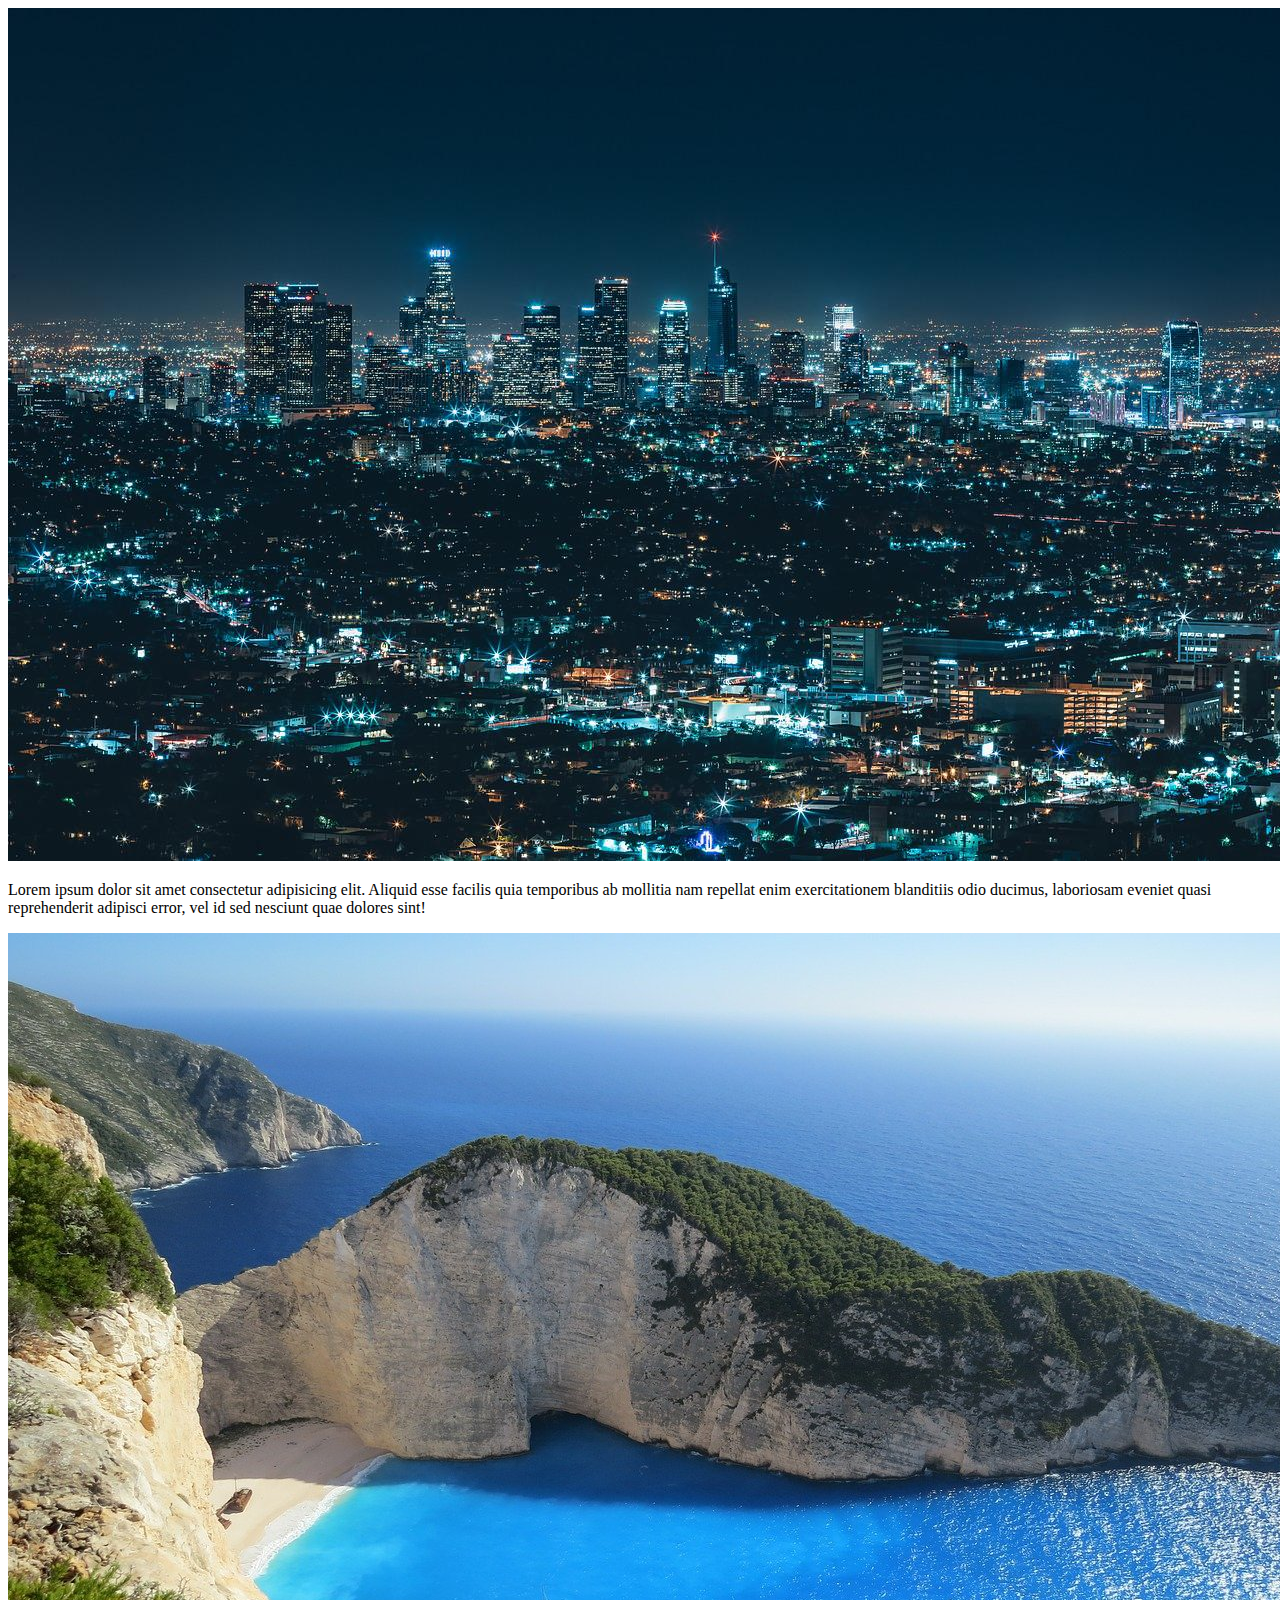
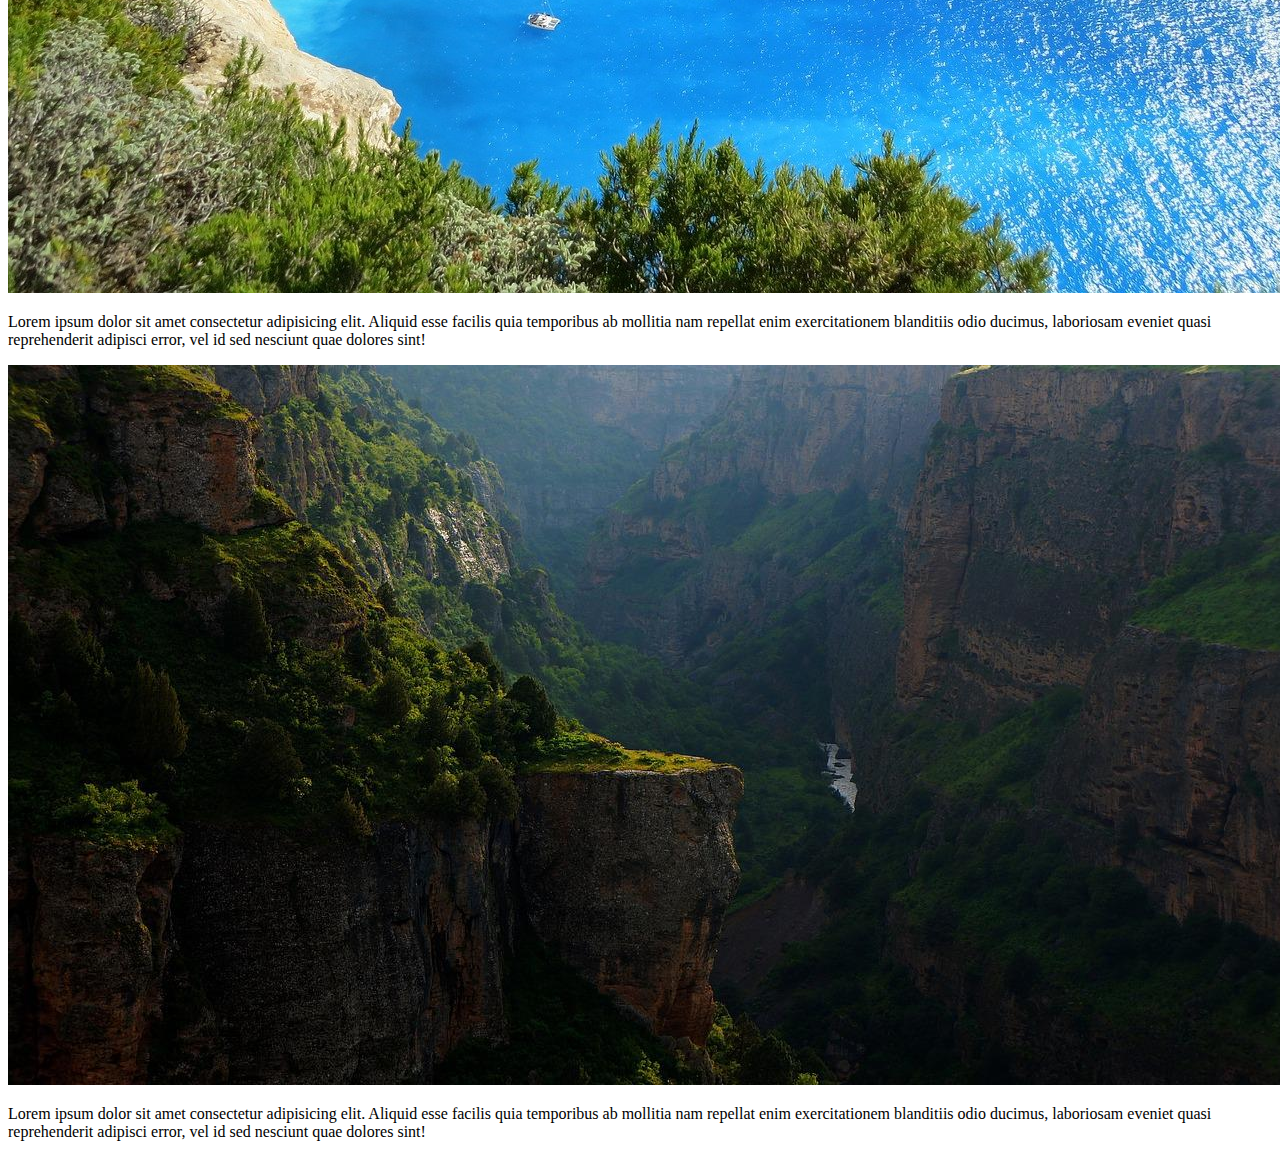
==== index.html @ 28af6409 "atlz" ====
<!DOCTYPE html>
<html lang="en">
  <head>
    <meta charset="UTF-8" />
    <meta http-equiv="X-UA-Compatible" content="IE=edge" />
    <meta name="viewport" content="width=device-width, initial-scale=1.0" />
    <link rel="stylesheet" href="./style.css" />
    <title>Document</title>
  </head>
  <body>
    <img src="img/01.jpg" alt="01" />
    <p>
      Lorem ipsum dolor sit amet consectetur adipisicing elit. Aliquid esse
      facilis quia temporibus ab mollitia nam repellat enim exercitationem
      blanditiis odio ducimus, laboriosam eveniet quasi reprehenderit adipisci
      error, vel id sed nesciunt quae dolores sint!
    </p>
    <img src="img/02.jpg" alt="02" />
    <p>
      Lorem ipsum dolor sit amet consectetur adipisicing elit. Aliquid esse
      facilis quia temporibus ab mollitia nam repellat enim exercitationem
      blanditiis odio ducimus, laboriosam eveniet quasi reprehenderit adipisci
      error, vel id sed nesciunt quae dolores sint!
    </p>
    <img src="img/03.jpg" alt="03" />
    <p>
      Lorem ipsum dolor sit amet consectetur adipisicing elit. Aliquid esse
      facilis quia temporibus ab mollitia nam repellat enim exercitationem
      blanditiis odio ducimus, laboriosam eveniet quasi reprehenderit adipisci
      error, vel id sed nesciunt quae dolores sint!
    </p>
  </body>
</html>
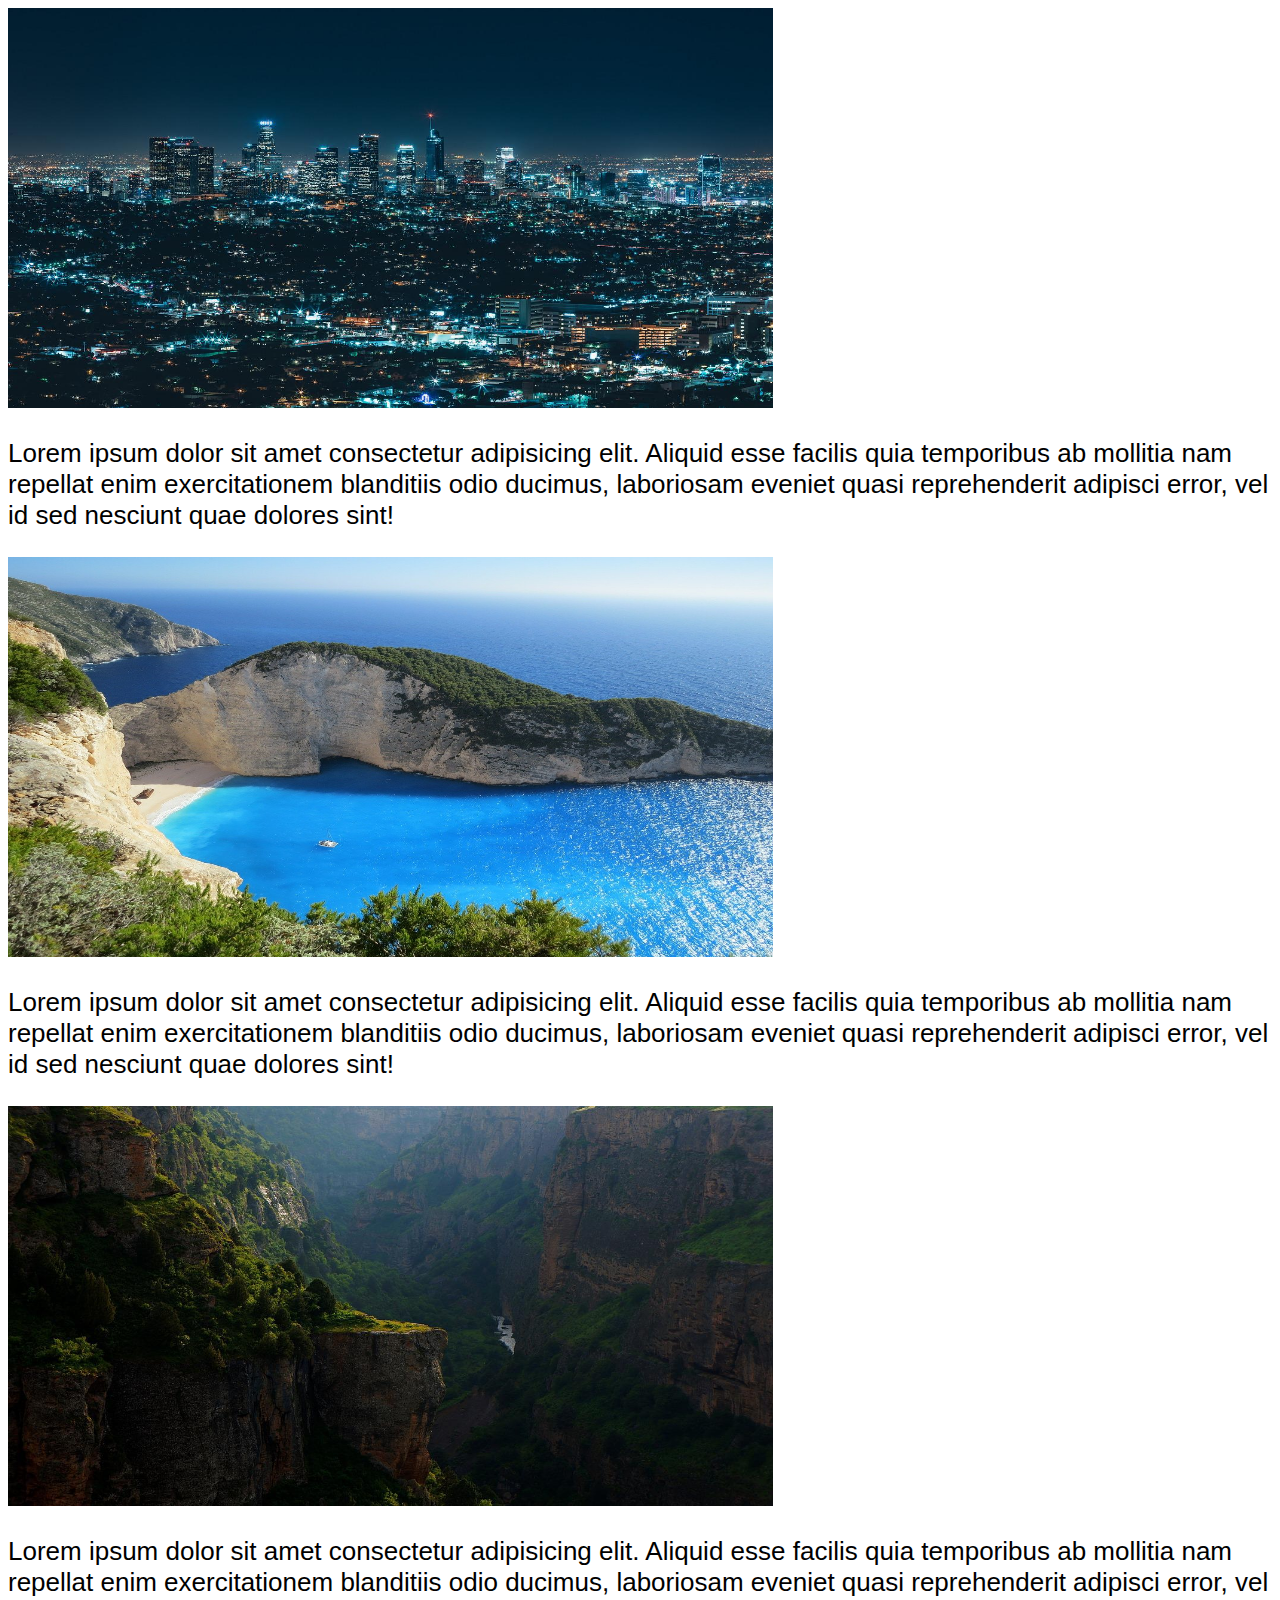
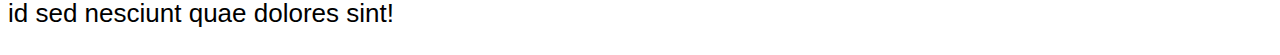
==== commit 949d1103: "atlz" ====
--- a/index.html
+++ b/index.html
@@ -8,22 +8,22 @@
     <title>Document</title>
   </head>
   <body>
-    <img src="img/01.jpg" alt="01" />
-    <p>
+    <img src="img/01.jpg" alt="01" class="img-content" />
+    <p class="text-content">
       Lorem ipsum dolor sit amet consectetur adipisicing elit. Aliquid esse
       facilis quia temporibus ab mollitia nam repellat enim exercitationem
       blanditiis odio ducimus, laboriosam eveniet quasi reprehenderit adipisci
       error, vel id sed nesciunt quae dolores sint!
     </p>
-    <img src="img/02.jpg" alt="02" />
-    <p>
+    <img src="img/02.jpg" alt="02" class="img-content" />
+    <p class="text-content">
       Lorem ipsum dolor sit amet consectetur adipisicing elit. Aliquid esse
       facilis quia temporibus ab mollitia nam repellat enim exercitationem
       blanditiis odio ducimus, laboriosam eveniet quasi reprehenderit adipisci
       error, vel id sed nesciunt quae dolores sint!
     </p>
-    <img src="img/03.jpg" alt="03" />
-    <p>
+    <img src="img/03.jpg" alt="03" class="img-content" />
+    <p class="text-content">
       Lorem ipsum dolor sit amet consectetur adipisicing elit. Aliquid esse
       facilis quia temporibus ab mollitia nam repellat enim exercitationem
       blanditiis odio ducimus, laboriosam eveniet quasi reprehenderit adipisci
--- a/style.css
+++ b/style.css
@@ -0,0 +1,25 @@
+.img-content {
+  width: 765px;
+  height: 400px;
+}
+
+.text-content {
+  font-size: 26px;
+  font-family: Arial, Helvetica, sans-serif;
+}
+
+@media (max-width: 795px) {
+  .img-content {
+    width: 500px;
+  }
+  .text-content {
+    font-size: 16px;
+  }
+}
+
+@media (max-width: 510px) {
+  .img-content {
+    width: 100%;
+    height: 100%;
+  }
+}
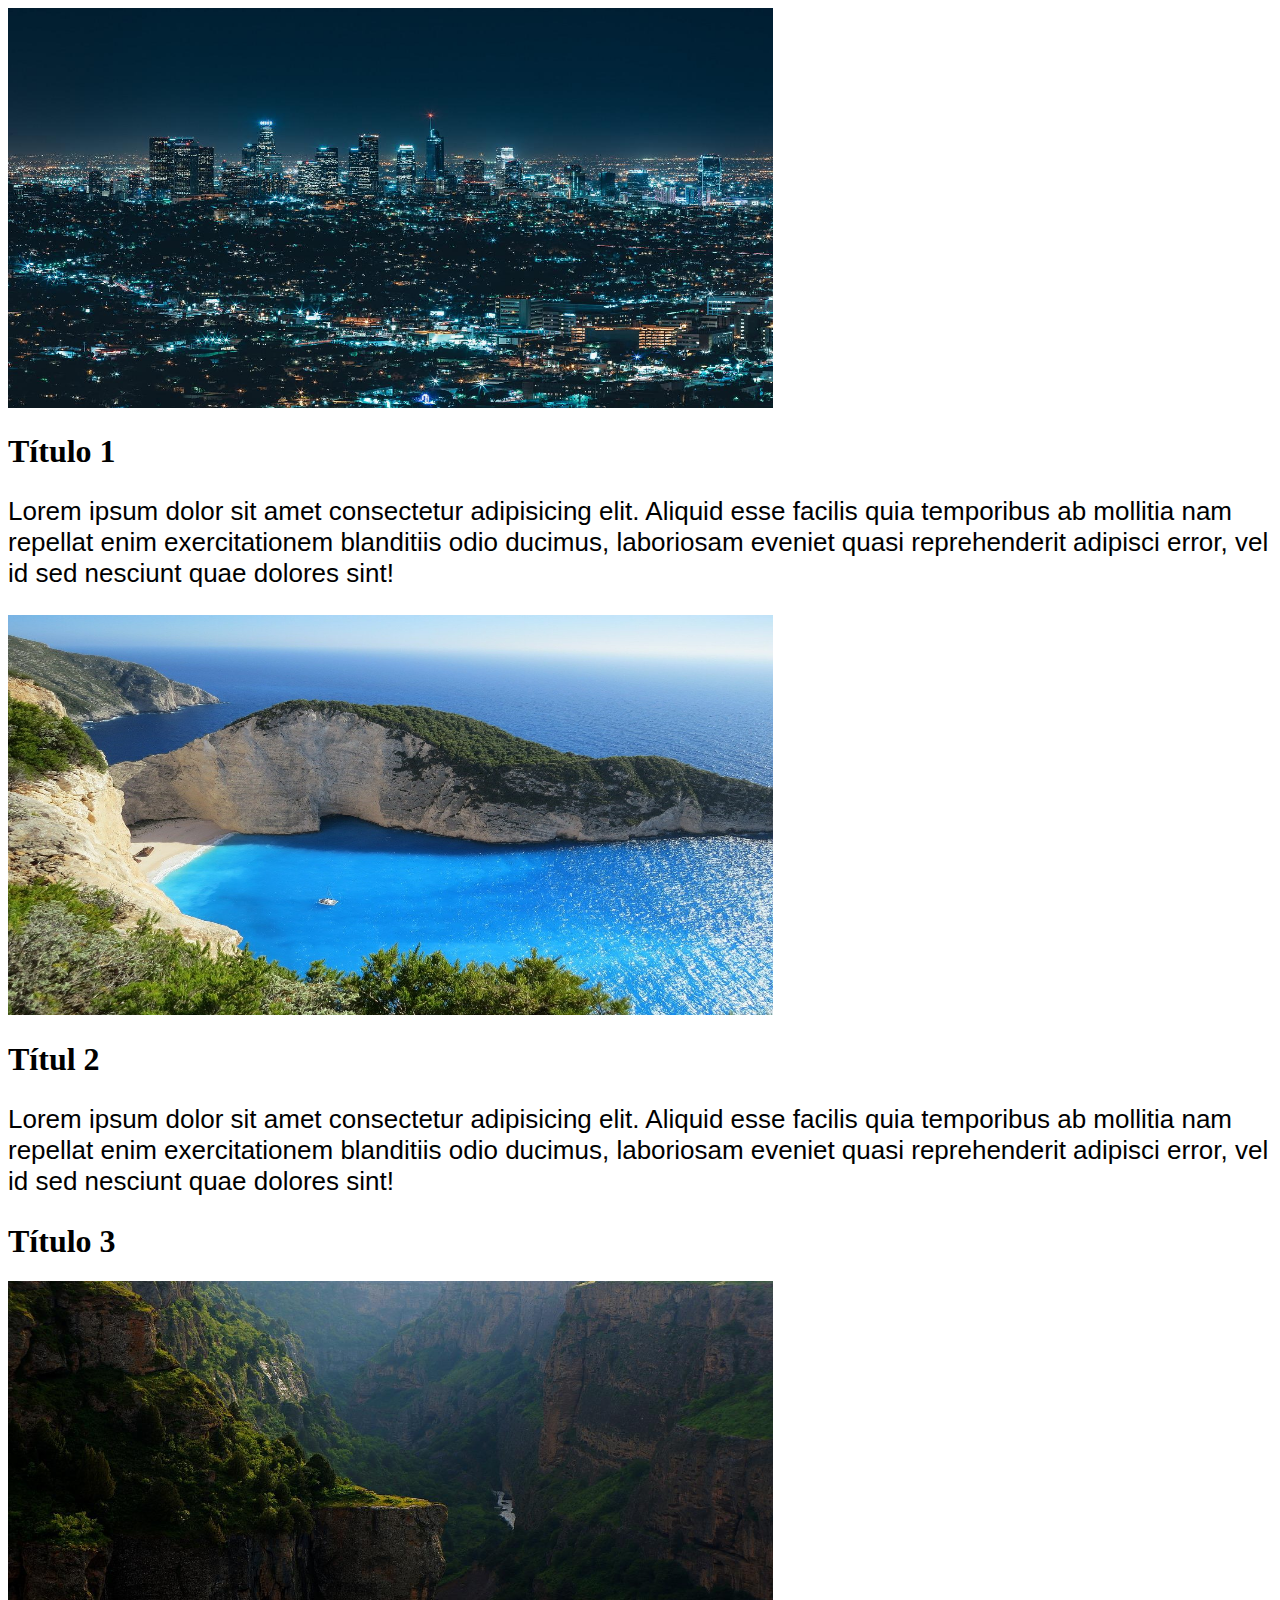
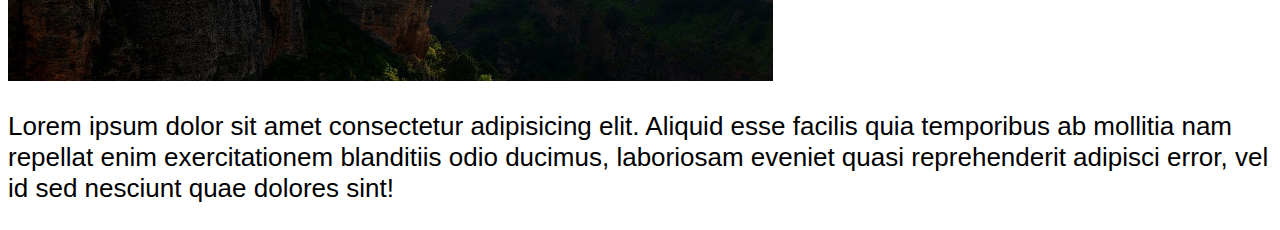
==== commit 3a45b769: "atz" ====
--- a/index.html
+++ b/index.html
@@ -9,6 +9,7 @@
   </head>
   <body>
     <img src="img/01.jpg" alt="01" class="img-content" />
+    <h1 class="title-content">Título 1</h1>
     <p class="text-content">
       Lorem ipsum dolor sit amet consectetur adipisicing elit. Aliquid esse
       facilis quia temporibus ab mollitia nam repellat enim exercitationem
@@ -16,12 +17,14 @@
       error, vel id sed nesciunt quae dolores sint!
     </p>
     <img src="img/02.jpg" alt="02" class="img-content" />
+    <h1 class="title-content">Títul 2</h1>
     <p class="text-content">
       Lorem ipsum dolor sit amet consectetur adipisicing elit. Aliquid esse
       facilis quia temporibus ab mollitia nam repellat enim exercitationem
       blanditiis odio ducimus, laboriosam eveniet quasi reprehenderit adipisci
       error, vel id sed nesciunt quae dolores sint!
     </p>
+    <h1 class="title-content">Título 3</h1>
     <img src="img/03.jpg" alt="03" class="img-content" />
     <p class="text-content">
       Lorem ipsum dolor sit amet consectetur adipisicing elit. Aliquid esse
--- a/style.css
+++ b/style.css
@@ -7,19 +7,29 @@
   font-size: 26px;
   font-family: Arial, Helvetica, sans-serif;
 }
-
-@media (max-width: 795px) {
+@media (max-width: 790px) {
   .img-content {
-    width: 500px;
-  }
-  .text-content {
-    font-size: 16px;
+    width: 90%;
+    height: auto;
   }
 }
 
-@media (max-width: 510px) {
+@media (max-width: 425px) {
   .img-content {
     width: 100%;
-    height: 100%;
+    height: auto;
+  }
+  .title-content {
+    text-align: center;
+  }
+  .text-content {
+    font-size: 18px;
+    text-align: center;
   }
 }
+
+@media (max-width: 320px) {
+  .text-content {
+    font-size: 14px;
+  }
+}
